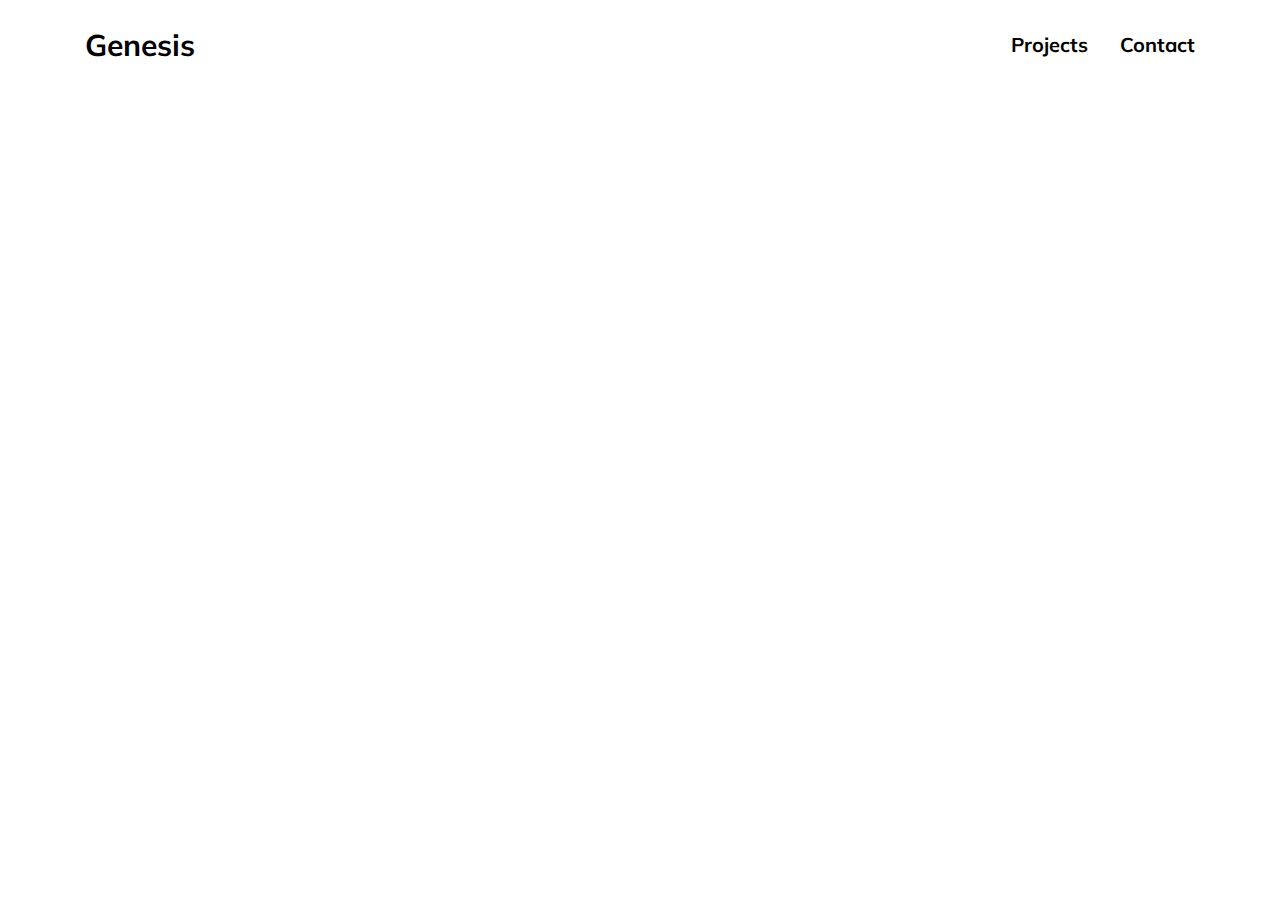
==== contact.html @ 22f16b0b "Update html and css for projects page" ====
<!DOCTYPE html>
<html lang="en">

<head>
    <meta charset="UTF-8">
    <meta name="viewport" content="width=device-width, initial-scale=1.0">
    <link rel="preconnect" href="https://fonts.googleapis.com">
    <link rel="preconnect" href="https://fonts.gstatic.com" crossorigin>
    <link href="https://fonts.googleapis.com/css2?family=Mulish:ital,wght@0,200..1000;1,200..1000&display=swap"
        rel="stylesheet">
    <link rel="stylesheet" href="styles/reset.css">
    <link rel="stylesheet" href="styles/normalize.css">
    <link rel="stylesheet" href="styles/contact.css">
    <title>Contact</title>
</head>

<body>
    <header>
        <h2 class="logo">
            Genesis
        </h2>
        <nav class="nav">
            <ul class="nav__list">
                <li class="nav__li"><a class="nav__link" href="#">Projects</a></li>
                <li class="nav__li"><a class="nav__link" href="#">Contact</a></li>
            </ul>
        </nav>
    </header>

    <main>
        
    </main>
</body>
---- styles/contact.css ----
* {
  margin: 0;
  padding: 0;
  -webkit-box-sizing: border-box;
          box-sizing: border-box;
}

.card {
  margin: 0 auto;
}

.grid__container1 {
  display: -ms-grid;
  display: grid;
  -ms-grid-columns: 1fr 0 1fr 0 1fr;
  grid-template-columns: repeat(3, 1fr);
  -ms-grid-rows: 5, -webkit-max-content;
  -ms-grid-rows: 5, max-content;
  grid-template-rows: 5, -webkit-max-content;
  grid-template-rows: 5, max-content;
  grid-gap: 0;
}

.grid__container1 > *:nth-child(1) {
  -ms-grid-row: 1;
  -ms-grid-column: 1;
}

.grid__container1 > *:nth-child(2) {
  -ms-grid-row: 1;
  -ms-grid-column: 3;
}

.grid__container1 > *:nth-child(3) {
  -ms-grid-row: 1;
  -ms-grid-column: 5;
}

.grid__container1 > *:nth-child(4) {
  -ms-grid-row: 3;
  -ms-grid-column: 1;
}

.grid__container1 > *:nth-child(5) {
  -ms-grid-row: 3;
  -ms-grid-column: 3;
}

.grid__container1 > *:nth-child(6) {
  -ms-grid-row: 3;
  -ms-grid-column: 5;
}

.grid__container1 > *:nth-child(7) {
  -ms-grid-row: 5;
  -ms-grid-column: 1;
}

.grid__container1 > *:nth-child(8) {
  -ms-grid-row: 5;
  -ms-grid-column: 3;
}

.grid__container1 > *:nth-child(9) {
  -ms-grid-row: 5;
  -ms-grid-column: 5;
}

.grid__container1 img {
  grid-gap: 0;
}

header {
  display: -webkit-box;
  display: -ms-flexbox;
  display: flex;
  width: 100%;
  height: 10vh;
  margin: auto;
  -webkit-box-pack: justify;
      -ms-flex-pack: justify;
          justify-content: space-between;
  -webkit-box-align: center;
      -ms-flex-align: center;
          align-items: center;
}

.logo {
  font-size: 30px;
  font-weight: bold;
}

.nav {
  display: -webkit-box;
  display: -ms-flexbox;
  display: flex;
}
.nav__list {
  width: 50%;
  display: -webkit-box;
  display: -ms-flexbox;
  display: flex;
  -webkit-box-pack: justify;
      -ms-flex-pack: justify;
          justify-content: space-between;
  -webkit-box-align: center;
      -ms-flex-align: center;
          align-items: center;
  -webkit-box-orient: horizontal;
  -webkit-box-direction: normal;
      -ms-flex-direction: row;
          flex-direction: row;
  gap: 2rem;
  font-weight: bold;
}
.nav__li {
  list-style: none;
}
.nav__link {
  color: black;
  text-decoration: none;
  font-size: 20px;
}
.nav__link:hover {
  color: #4A4FF2;
}

.main {
  display: -webkit-box;
  display: -ms-flexbox;
  display: flex;
  -webkit-box-pack: center;
      -ms-flex-pack: center;
          justify-content: center;
  -webkit-box-orient: vertical;
  -webkit-box-direction: normal;
      -ms-flex-direction: column;
          flex-direction: column;
  min-height: 90vh;
  margin: auto;
  max-width: 1110px;
  width: 100%;
}
.main__heading {
  -webkit-box-pack: start;
      -ms-flex-pack: start;
          justify-content: flex-start;
  text-align: start;
  color: #4A4FF2;
  font-size: 25px;
  font-weight: bold;
  margin-top: 10%;
}
.main__info {
  font-size: 50px;
  max-width: 700px;
  width: 100%;
  font-weight: bold;
  line-height: 70px;
  margin-bottom: 10px;
}
.main__info2 {
  display: -webkit-box;
  display: -ms-flexbox;
  display: flex;
  -webkit-box-pack: end;
      -ms-flex-pack: end;
          justify-content: flex-end;
  font-size: 20px;
  margin-right: 10%;
  text-align: start;
  font-weight: lighter;
  margin-bottom: 10%;
  font-style: italic;
}
.main__container1 {
  font-size: 17px;
  margin-right: 20%;
  text-align: end;
  margin-bottom: 20px;
}
.main .product-designer {
  color: #4A4FF2;
}

.content3 {
  display: -webkit-box;
  display: -ms-flexbox;
  display: flex;
  margin: 20px auto;
  -webkit-box-pack: justify;
      -ms-flex-pack: justify;
          justify-content: space-between;
}
.content3__minorcontent {
  display: -webkit-box;
  display: -ms-flexbox;
  display: flex;
  -webkit-box-orient: horizontal;
  -webkit-box-direction: normal;
      -ms-flex-direction: row;
          flex-direction: row;
  width: 100%;
  -webkit-box-pack: end;
      -ms-flex-pack: end;
          justify-content: flex-end;
  margin: 0;
  gap: 20px;
  color: #111111;
}
.content3__minorlist1, .content3__minorlist2 {
  font-weight: lighter;
}
.content3__info {
  font-size: 30px;
  font-weight: bold;
  max-width: 60%;
  line-height: 45px;
}
.content3__minor1 {
  font-size: 15px;
  line-height: 30px;
  padding: 0;
}
.content3__minor2 {
  font-size: 15px;
  max-width: 50%;
  line-height: 30px;
}

.awards {
  display: -webkit-box;
  display: -ms-flexbox;
  display: flex;
  -webkit-box-orient: vertical;
  -webkit-box-direction: normal;
      -ms-flex-direction: column;
          flex-direction: column;
  width: 100%;
  margin-top: 3.125em;
  border-top: 1px solid #000;
  border-bottom: 1px solid #000;
  min-height: 100px;
}
.awards__container {
  display: -webkit-box;
  display: -ms-flexbox;
  display: flex;
  -webkit-box-orient: horizontal;
  -webkit-box-direction: normal;
      -ms-flex-direction: row;
          flex-direction: row;
  -webkit-box-pack: justify;
      -ms-flex-pack: justify;
          justify-content: space-between;
  height: 100%;
  min-height: 200px;
  margin-top: 20px;
}
.awards__minorcontainer2 {
  display: -webkit-box;
  display: -ms-flexbox;
  display: flex;
  -webkit-box-orient: horizontal;
  -webkit-box-direction: normal;
      -ms-flex-direction: row;
          flex-direction: row;
  -webkit-box-pack: justify;
      -ms-flex-pack: justify;
          justify-content: space-between;
  width: 100%;
  height: 100%;
  margin-left: 32.2%;
}
.awards__minorcontainer3 {
  width: 38%;
  margin: auto;
  margin-right: 5.438em;
}
.awards__name {
  width: 20%;
  font-size: 20px;
  font-weight: bold;
}
.awards__type {
  width: 20%;
  font-weight: bold;
}
.awards__minorcontainer {
  width: 20%;
}
.awards__details {
  font-weight: lighter;
}
.awards__year {
  font-weight: bold;
}

.projects__container1 {
  display: -webkit-box;
  display: -ms-flexbox;
  display: flex;
  -webkit-box-orient: vertical;
  -webkit-box-direction: normal;
      -ms-flex-direction: column;
          flex-direction: column;
  -ms-flex-wrap: nowrap;
      flex-wrap: nowrap;
  margin: 20px auto;
  height: auto;
  width: 100%;
}

.projects__infocontainer {
  max-width: 580px;
  width: 100%;
}

.projects__infocontainer2 {
  max-width: 635px;
  width: 100%;
  margin-bottom: 20px;
}

.projects__infocontainer3 {
  max-width: 635px;
  width: 100%;
  margin-bottom: 20px;
}

.projects__container2 {
  display: -webkit-box;
  display: -ms-flexbox;
  display: flex;
  -ms-flex-item-align: end;
      align-self: flex-end;
  -webkit-box-orient: horizontal;
  -webkit-box-direction: normal;
      -ms-flex-direction: row;
          flex-direction: row;
  line-height: 40px;
  gap: 3em;
}

.projects__container3 {
  margin-top: 20px;
  margin-bottom: 20px;
}

.projects__gridcontainer1 {
  display: -ms-grid;
  display: grid;
  -ms-grid-columns: (1fr)[3];
  grid-template-columns: repeat(3, 1fr);
}

footer {
  display: -webkit-box;
  display: -ms-flexbox;
  display: flex;
  -webkit-box-pack: justify;
      -ms-flex-pack: justify;
          justify-content: space-between;
  width: 100%;
  min-height: 22px;
  margin: 0;
  margin-bottom: 20px;
  margin-top: 20px;
}

.nav2 {
  display: -webkit-box;
  display: -ms-flexbox;
  display: flex;
  margin-left: auto;
}
.nav2__list2 {
  display: -webkit-box;
  display: -ms-flexbox;
  display: flex;
  margin: auto;
  font-weight: bold;
}
.nav2__li2 {
  list-style: none;
  margin-right: 20px;
}
.nav2__link2 {
  color: black;
  text-decoration: none;
  font-size: 20px;
}
.nav2__link2:hover {
  color: #4A4FF2;
}

.social img {
  margin-top: 8.7px;
  margin-right: 20px;
}

body {
  font-family: "mulish";
  max-width: 1110px;
  width: 100%;
  margin: auto;
}
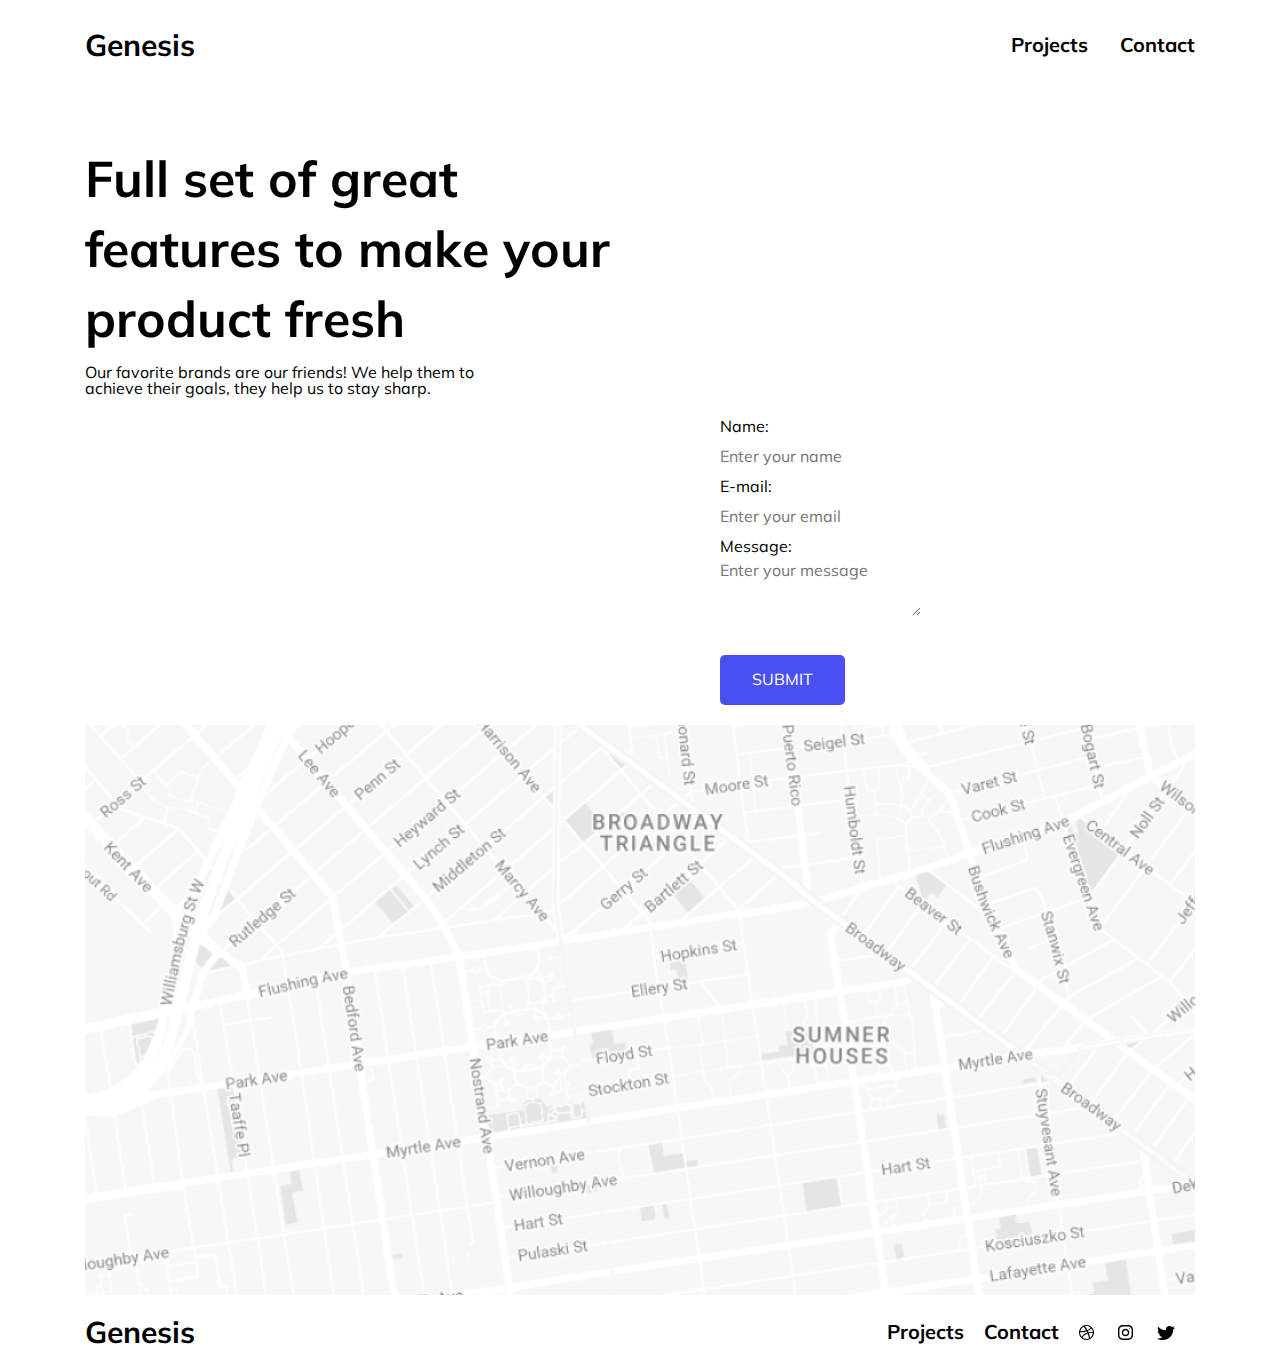
==== commit 82d779aa: "Update contact.css, html" ====
--- a/contact.html
+++ b/contact.html
@@ -21,13 +21,59 @@
         </h2>
         <nav class="nav">
             <ul class="nav__list">
-                <li class="nav__li"><a class="nav__link" href="#">Projects</a></li>
-                <li class="nav__li"><a class="nav__link" href="#">Contact</a></li>
+                <li class="nav__li"><a class="nav__link" href="#Projects">Projects</a></li>
+                <li class="nav__li"><a class="nav__link" href="#Contact">Contact</a></li>
             </ul>
         </nav>
     </header>
 
+
     <main>
-        
+        <section class="contact__container">
+            <div class="contact__infocontainer">
+                <h1 class="main__info">Full set of great
+                    features to make your
+                    product fresh</h1>
+            </div>
+            <div class="contact__infocontainer2">
+                <p>Our favorite brands are our friends! We help them to achieve their goals, they help us to stay sharp.
+                </p>
+            </div>
+
+            <div class="contact__form">
+                <form action="#" method="post">
+                    <label for="name">Name:</label><br>
+                    <input type="text" id="name" name="name" placeholder="Enter your name"><br>
+
+                    <label for="email">E-mail:</label><br>
+                    <input type="email" id="email" name="email" placeholder="Enter your email" required><br>
+
+                    <label for="message">Message:</label><br>
+                    <textarea id="message" name="message" rows="3"  placeholder="Enter your message" required></textarea><br><br>
+
+                    <button class="button">SUBMIT</button>
+                </form>
+            </div>
+
+        </section>
+        <div class="card">
+            <div class="contact__gridcontainer">
+                <img src="images/contact/Map.png" alt="Map">
+            </div>
+        </div>
+        <footer>
+            <h4 class="logo">Genesis</h4>
+            <nav class="nav2">
+                <ul class="nav2__list2">
+                    <li class="nav2__li2"><a class="nav2__link2" href="#Projects">Projects</a></li>
+                    <li class="nav2__li2"><a class="nav2__link2" href="#Contact">Contact</a></li>
+                </ul>
+            </nav>
+            <div class="social">
+                <img src="images/social/dribble.svg" alt="dribble-logo" class="dribble-logo">
+                <img src="images/social/instagram.svg" alt="ig-logo" class="dribble-logo">
+                <img src="images/social/twitter.svg" alt="twitter-logo" class="dribble-logo">
+            </div>
+        </footer>
     </main>
 </body>--- a/styles/contact.css
+++ b/styles/contact.css
@@ -354,6 +354,63 @@
   grid-template-columns: repeat(3, 1fr);
 }
 
+.contact__container {
+  display: -webkit-box;
+  display: -ms-flexbox;
+  display: flex;
+  -webkit-box-orient: vertical;
+  -webkit-box-direction: normal;
+      -ms-flex-direction: column;
+          flex-direction: column;
+  margin: 20px auto;
+  height: auto;
+  width: 100%;
+}
+
+.contact__infocontainer {
+  max-width: 580px;
+  width: 100%;
+}
+
+.contact__infocontainer2 {
+  max-width: 445px;
+  width: 100%;
+  margin-bottom: 15px;
+}
+
+.contact__form {
+  display: -webkit-box;
+  display: -ms-flexbox;
+  display: flex;
+  -ms-flex-item-align: end;
+      align-self: flex-end;
+  max-width: 475px;
+  width: 100%;
+  line-height: 30px;
+}
+
+.contact__form input {
+  border: none;
+}
+
+.contact__form textarea {
+  border: none;
+}
+
+.contact__form button {
+  color: white;
+  background-color: #4A4FF2;
+  height: 50px;
+  width: 125px;
+  border: none;
+  border-radius: 5px;
+  cursor: pointer;
+}
+
+.contact__form button:hover {
+  background-color: #3647D7;
+}
+
 footer {
   display: -webkit-box;
   display: -ms-flexbox;
